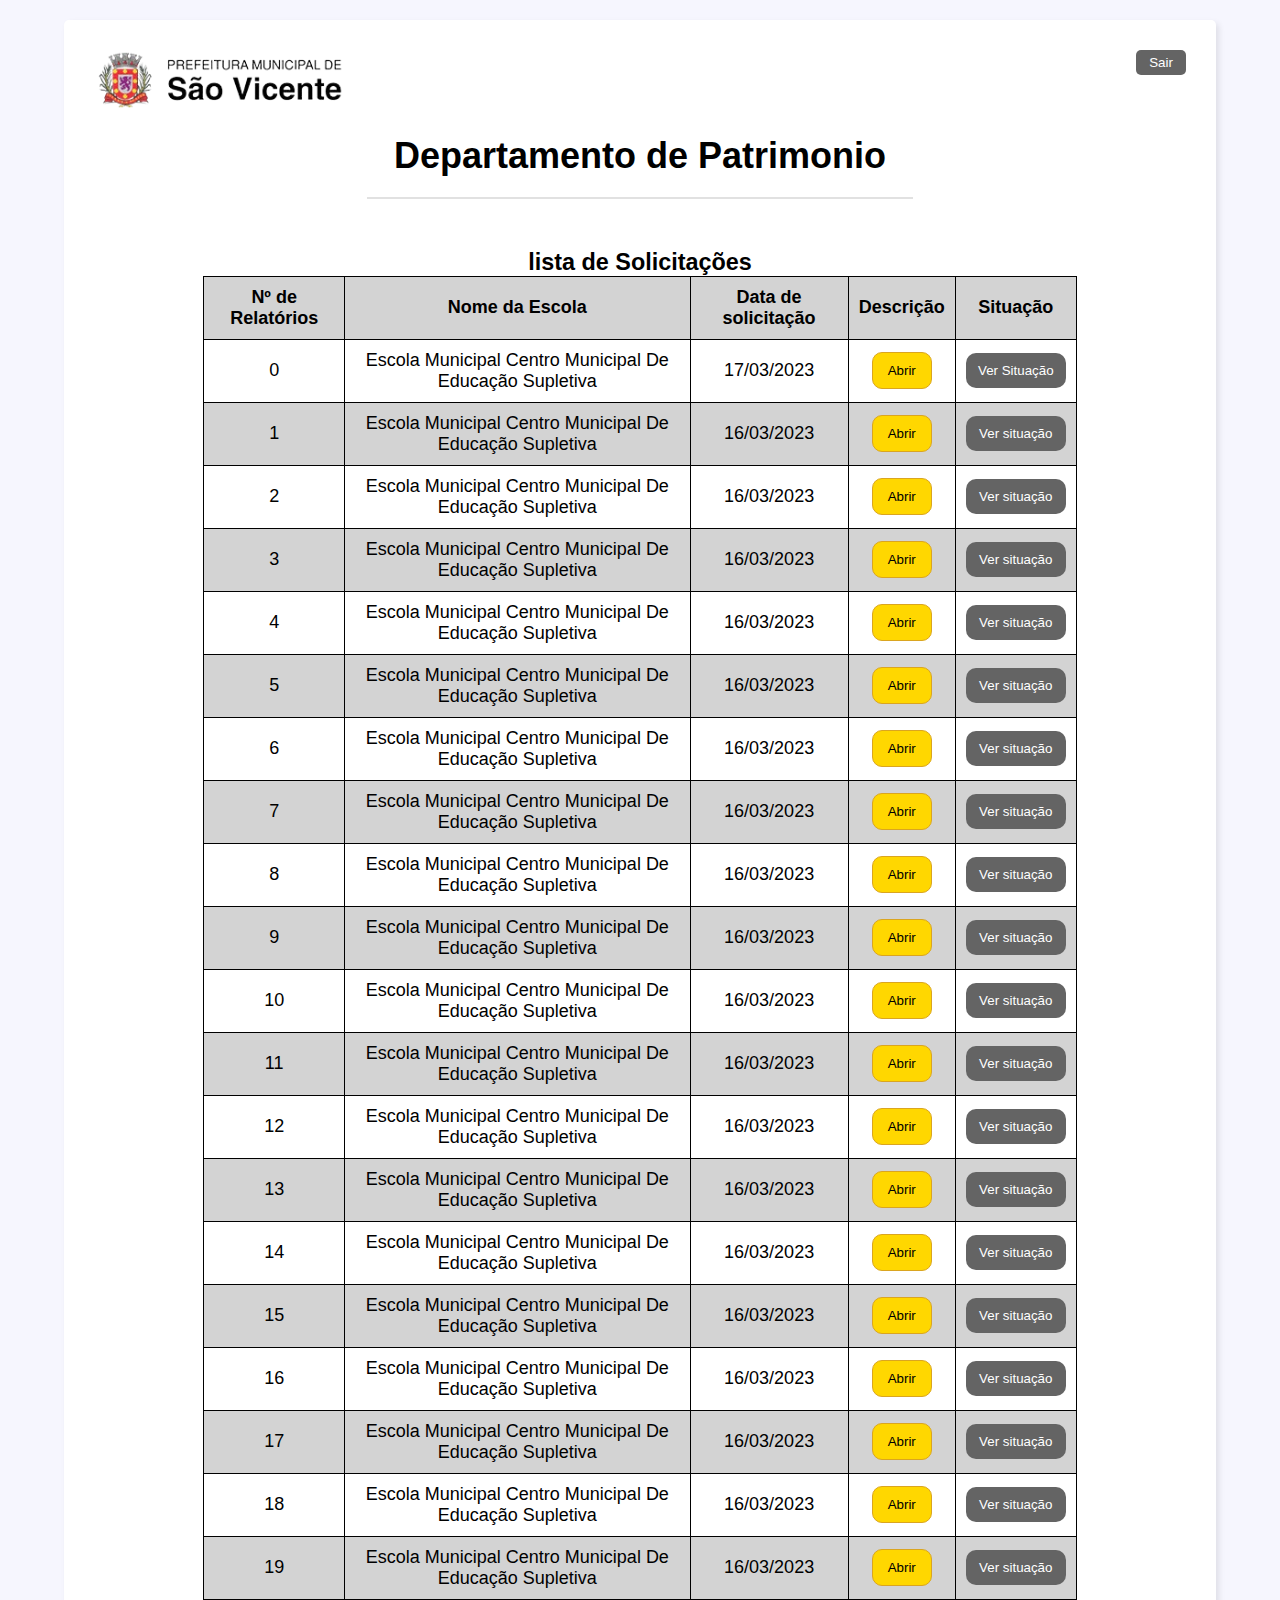
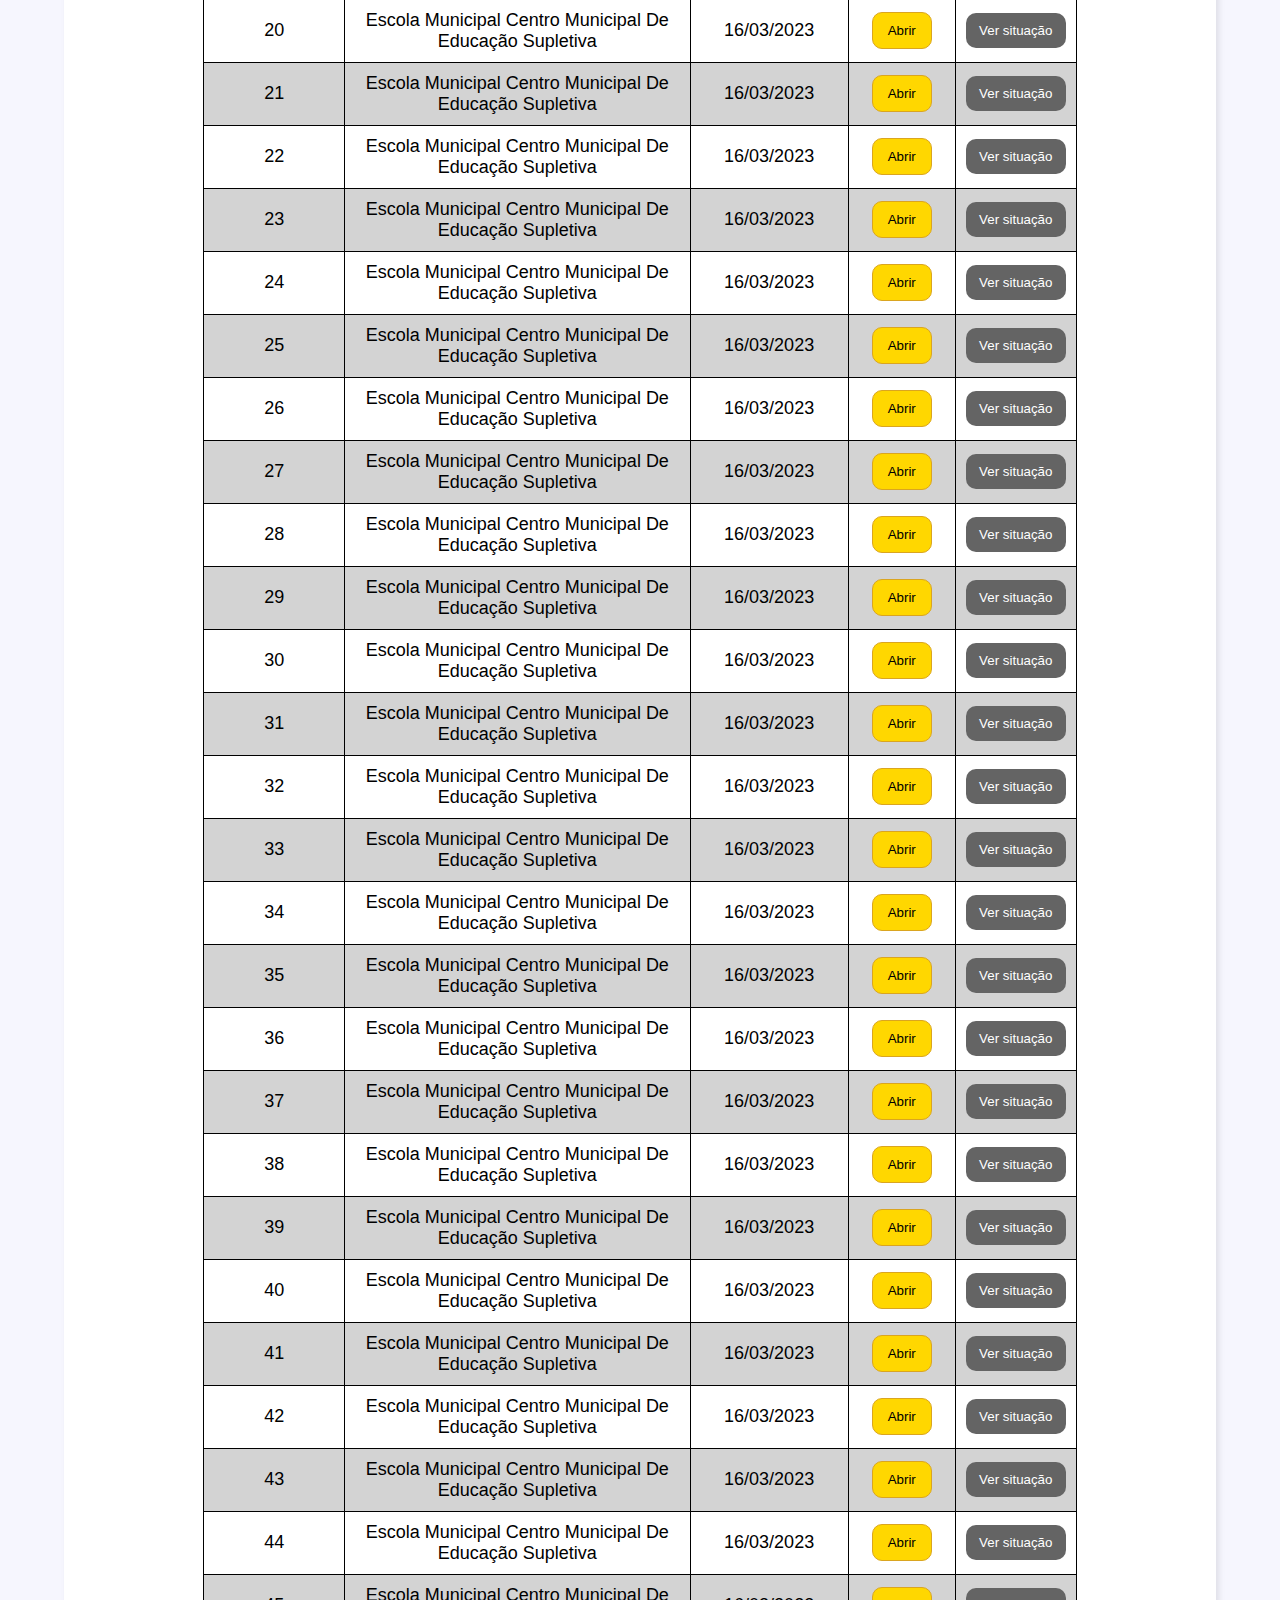
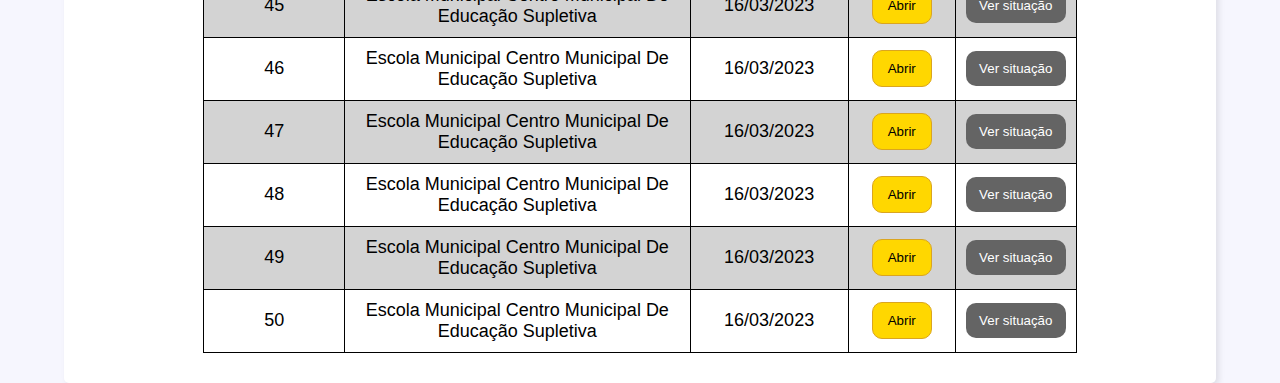
==== dPatrimonio.html @ 1c572829 "Add files via upload" ====
<!DOCTYPE html>
<html lang="en">
<head>
    <meta charset="UTF-8">
    <meta http-equiv="X-UA-Compatible" content="IE=edge">
    <meta name="viewport" content="width=device-width, initial-scale=1.0">
    <title>Departamento de Patrimonio</title>
    <link rel="shortcut icon" href="pastas/imagens/favicon.png" type="image/x-icon">
    <link rel="stylesheet" href="pastas/css/patrimonio.css">
</head>
<body>
    <main>
        <img src="pastas/imagens/logo.png" alt="Logo da Prefeitura de São vicente">
        <button id="sair">Sair</button>
        <h1>Departamento de Patrimonio</h1>
        <hr>
        <div id="container">
            <table border="1">
                <colgroup>
                    <col class="numeracao">
                    <col class="nomeEscola">
                    <col class="data">
                    <col class="descricao">
                    <col class="situacao">
                </colgroup>
                <caption>
                    lista de Solicitações
                </caption>
                <thead>
                    <tr>
                        <th  scope="col">Nº de Relatórios </th>
                        <th  scope="col">Nome da Escola</th>
                        <th  scope="col">Data de solicitação</th>
                        <th  scope="col">Descrição</th>
                        <th  scope="col">Situação</th>
                    </tr>
                </thead>
                <tbody id="tabela">
                    <tr>
                        <td>0</td>
                        <td>Escola Municipal Centro Municipal De Educação Supletiva</td>
                        <td>17/03/2023</td>
                        <td><button>Abrir</button></td>
                        <td><button id="situacao">Ver Situação</button></td>
                    </tr>
                </tbody>
            </table>
        </div>
        
    </main>
    <script src="pastas/javascript/patrimonio.js"></script>
</body>
</html>
---- pastas/css/patrimonio.css ----
@charset "UTF-8";

*{
    padding: 0px;
    margin: 0px;
    box-sizing: border-box;
}

body{
    background-color: hsl(240, 75%, 98%);
    font-family: Arial, Helvetica, sans-serif;
    font-size: 18px;

}
/* Main */
main{
    display: block;
    margin: auto;
    margin-top: 20px;
    background-color: white;
    padding: 30px;
    max-width: 90%;
    box-shadow: 3px 3px 6px rgba(0, 0, 0, 0.096);
    border-radius: 5px;
    height: auto;
}

main h1{
    text-align: center;
    margin: 20px 0px;
}

main hr{
    display: block;
    margin: auto;
    width: 50%;
    background-color: hsla(0, 0%, 0%, 0.116);
    border: none;
    height: 2px;
}
main img{
    width: 250px;
}

main #sair{
    float: right;
    width: 50px;
    background-color:rgb(100, 100, 100);
    color: white;
    padding: 5px;
    border: none;
    border-radius: 5px;
    cursor: pointer;
}

main #sair:hover{
    background-color:rgb(36, 36, 36);
}
/* Tabela */


body{
    font-family: Arial, Helvetica, sans-serif;
}
div#container{
    overflow-x: auto;
}
table{
    margin: auto;
    margin-top: 50px;
    border-collapse: collapse;
    width: 80%;
    text-align: center;
}
caption{
    
    font-size: 1.3em;
    font-weight: bold;
}
td, th{
    border: 1px solid black;
    padding: 10px;
}
thead,tbody  tr:nth-child(even){
    background-color: lightgray;
}

td button{
    cursor: pointer;
    padding: 10px;
    width: 60px;
    border: 1px solid goldenrod;
    background-color: gold;
    border-radius: 10px;
}
#situacao{
    background-color:rgb(100, 100, 100);
    width: 100px;
    color: white;
    border: none;
}
#situacao:hover{
    background-color: black;
}

td button:hover{
    background-color:  goldenrod;
}
/* Media Query */
@media screen   and (max-width:1000px){
    table{
        width: 700px;
    }
}
@media screen and (max-width:700px){

    main img{
        width: 200px;
    }
}
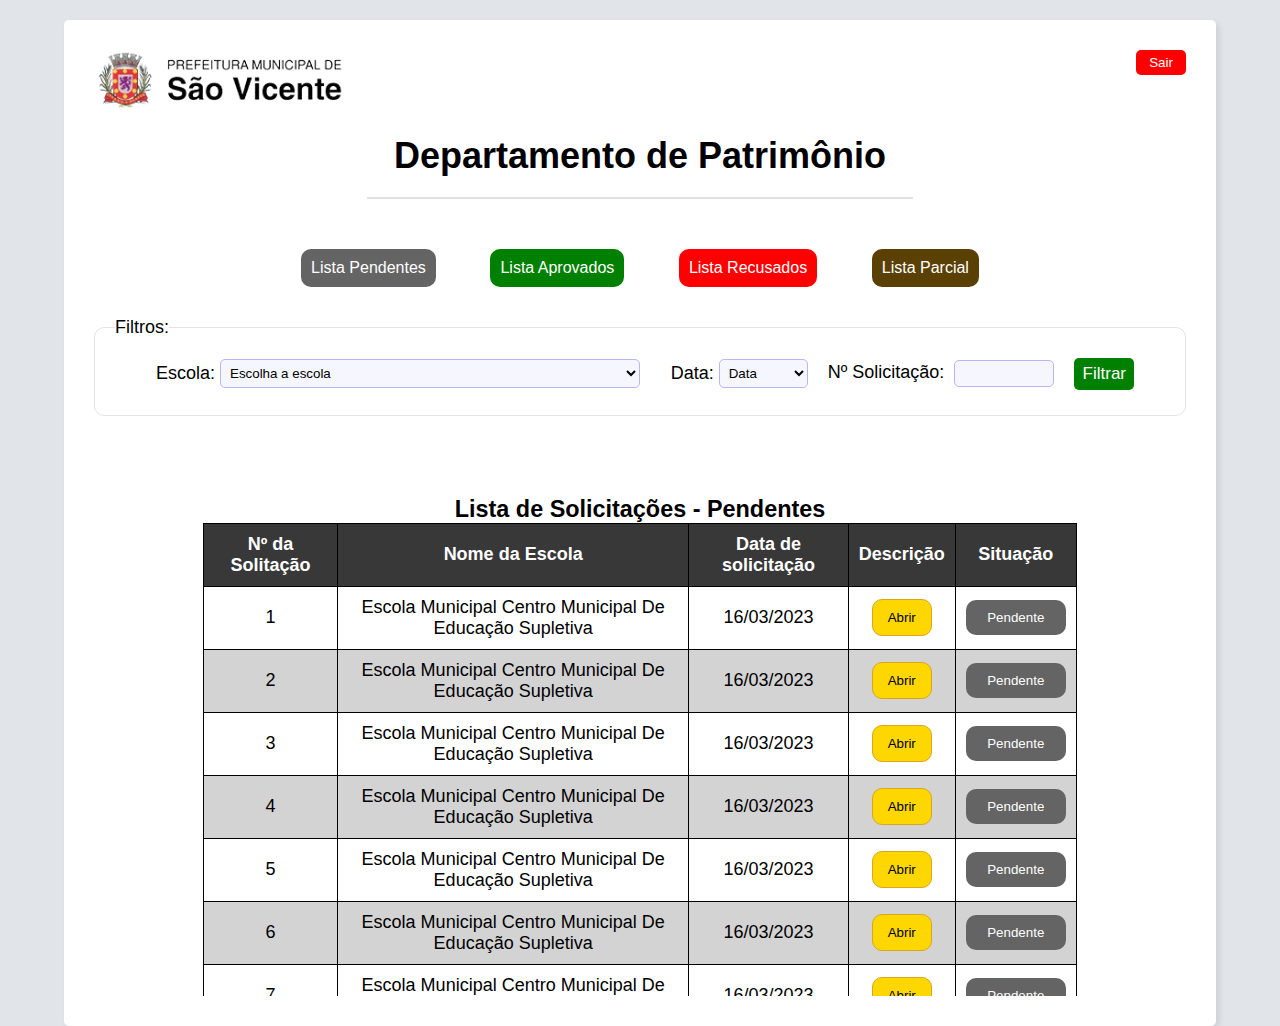
==== commit 23638624: "Add files via upload" ====
--- a/dPatrimonio.html
+++ b/dPatrimonio.html
@@ -1,10 +1,10 @@
 <!DOCTYPE html>
-<html lang="en">
+<html lang="pt-br">
 <head>
     <meta charset="UTF-8">
     <meta http-equiv="X-UA-Compatible" content="IE=edge">
     <meta name="viewport" content="width=device-width, initial-scale=1.0">
-    <title>Departamento de Patrimonio</title>
+    <title>Departamento de Patrimônio</title>
     <link rel="shortcut icon" href="pastas/imagens/favicon.png" type="image/x-icon">
     <link rel="stylesheet" href="pastas/css/patrimonio.css">
 </head>
@@ -12,9 +12,108 @@
     <main>
         <img src="pastas/imagens/logo.png" alt="Logo da Prefeitura de São vicente">
         <button id="sair">Sair</button>
-        <h1>Departamento de Patrimonio</h1>
+        <h1>Departamento de Patrimônio</h1>
         <hr>
+        <nav>
+            <ul>
+                <li><button onclick="Pendentes()">Lista Pendentes</button></li>
+                <li><button style="background-color: green;" onclick="Aprovado()">Lista Aprovados</button></li>
+                <li><button style="background-color: red;" onclick="Recusado()">Lista Recusados</button></li>
+                <li><button style="background-color: rgb(90, 65, 3);" onclick="Parcial()">Lista Parcial</button></li>
+            </ul>
+        </nav>
+        <fieldset>
+            <legend>Filtros:</legend>
+        <form class="filtro">
+            <div>
+                <label for="escola">Escola: </label>
+                <select name="escola" id="escola">
+                    <option style="display:none">Escolha a escola</option>
+                    <option value="antoniopacifico">EMEF “ANTONIO PACÍFICO” <br/> Rua: Anadir D. Carvalho, nº 438 – Jóquei Clube</option>
+                    <option value="armindoramos">EMEF “ARMINDO RAMOS” Rua Sergipe, nº 131 – Samaritá</option>
+                    <option value="augustodesainthilaire">EMEF “AUGUSTO DE SAINT' HILAIRE” Av. Martins Fontes, nº 1000 – Catiapoã</option>
+                    <option value="caicayrtonsennadasilva">EMEF “CAIC – AYRTON SENNA DA SILVA” Rua Maria Rita Brito Lopes, s/n – Humaitá</option>
+                    <option value="carolina dantas">EMEF “CAROLINA DANTAS” Rua Aurélio Ponna, nº 26 – Catiapoã</option>
+                    <option value="cejacon">CEJACON “CENTRO M. DE EDUCAÇÃO SUPLETIVA – ÁREA CONTINENTAL” Av. Quarentenário n°1001 - Jardim Quarentenario</option>
+                    <option value="cejain">CEJAIN “CENTRO MUNICIPAL DE EDUCAÇÃO SUPLETIVA – ÁREA INSULAR” Av. Capitão Mor Aguiar, 798 - Centro - São Vicente</option>
+                    <option value="mariocovasjunior">EMEF “DR. MARIO COVAS JUNIOR” Rua Senador Nilo de S. Coelho, s/nº - Parque das Bandeiras</option>
+                    <option value="professorconstante">EMEF “PROFESSOR CONSTANTE LUCIANO C. HOULMOUT” Av. Antônio Emmerick, nº 504 – Vila Valença</option>
+                    <option value="franciscomartins">EMEF “FRANCISCO MARTINS DOS SANTOS” Rua Dr. Donald Alexandre Kelman, nº 255 – Jardim Rio Branco</option>
+                    <option value="lionsclube">EMEF “LIONS CLUBE” Rua Costa Rego, nº 533 – Vila São Jorge</option>
+                    <option value="matteobei1">EMEF “MATTEO BEI” Rua Carijós, nº 505 – Parque São Vicente</option>
+                    <option value="numaa">EMEF “NUMAA – ANA LUCIA ALMEIDA DE OLIVEIRA” Av. João Francisco Bensdorp, nº 201 – Cidade Náutica</option>
+                    <option value="pastorjoaquim">EMEF “PASTOR JOAQUIM RODRIGUES DA SILVA” Rua João Francisco Bensdorp, nº 301 – Cidade Náutica</option>
+                    <option value="prefeitoantonio">EMEF “PREFEITO ANTONIO FERNANDO DOS REIS” Rua Juiz de Fora, nº 90 – Jardim Independência</option>
+                    <option value="prefeitojorge">EMEF “PREFEITO JORGE BIERRENBACH SENRA” Rua Luiz Ferreira Morgado, nº 1783 – Jardim Rio Branco</option>
+                    <option value="prefeitoluiz">EMEF “PREFEITO LUIZ BENEDITINO FERREIRA” Rua Dr. Polydoro de Oliveira Bittencourt, nº 333 – Vila Margarida</option>
+                    <option value="professorjacob">EMEF “PROFESSOR JACOB ANDRADE CÂMARA” Rua Stelio Machado Loureiro, nº 1071 – Vila Fátima</option>
+                    <option value="professorlucio">EMEF “PROFESSOR LÚCIO MARTINS RODRIGUES” Rua Odair Miller A. Marques, nº 434 – Vila Margarida</option>
+                    <option value="professorluiz">EMEF “PROFESSOR LUIZ PINHO DE CARVALHO FILHO” Rua Dr. José Singer, nº 369 – Humaitá</option>
+                    <option value="professoroctavio">EMEF “PROFESSOR OCTÁVIO DE CÉSARE” Rua Tenente Durval do Amaral, nº 183 – Catiapoã</option>
+                    <option value="professorrenan">EMEF “PROFESSOR RENAN ALVES LEITE” Rua Alcides de Araújo, nº 1030 – Jardim Paraíso</option>
+                    <option value="professoralaura">EMEF “PROFESSORA LAURA FILGUEIRAS” Rua Marechal Euclides Z. da Costa, nº 75 – Vila Matteo Bei</option>
+                    <option value="profleonor">EMEF “PROF. LEONOR GUIMARÃES ALVES STOFFEL” Rua Oeiras, s/nº - Samaritá</option>
+                    <option value="raqueldecastro">EMEF “RAQUEL DE CASTRO FERREIRA” Av. Newton Prado, nº 503 – Parque Bitaru</option>
+                    <option value="raulrocha">EMEF “RAUL ROCHA DO AMARAL” Av. Belo Horizonte, nº 273 – Vila Ponte Nova</option>
+                    <option value="republicadeportugal">EMEF “REPÚBLICA DE PORTUGAL” Praça 23 de Maio, nº 265 – Parque Bitaru</option>
+                    <option value="uniaocivica">EMEF “UNIÃO CÍVICA FEMININA” Praça Rui Barbosa, s/nº - Parque São Vicente</option>
+                    <option value="veralucia">EMEF “VERA LUCIA MACHADO MASSIS” Av. João Francisco Bensdorp, nº 1386 – Cidade Náutica</option>  
+                    <option value="adilza">EMEI “ADILZA DE OLIVEIRA ROSA SOBRAL” Praça 31 de Março, s/nº - Pompeba</option>
+                    <option value="anuar">EMEI “ANUAR FRAHYA” Rua José Adriano Marrey Júnior, s/nº - Cidade Náutica</option>
+                    <option value="carloscaldeira">EMEI “CARLOS CALDEIRA” Praça Armindo Ramos, s/nº - Samaritá</option>
+                    <option value="cidadedenaha">EMEI “CIDADE DE NAHA” Rua General Etchegoyen, nº 25 – Catiapoã</option>
+                    <option value="clementeferreira">EMEI “CLEMENTE FERREIRA” Largo Clemente Ferreira, s/nº, Vila Cascatinha</option>
+                    <option value="dompedroi">EMEI “DOM PEDRO I” Praça D. Pedro I, s/nº - Parque São Vicente</option>
+                    <option value="edmundo">EMEI “EDMUNDO CAPELLARI” Praça Vitória, s/nº - Jardim Independência</option>
+                    <option value="joseborges">EMEI “JOSÉ BORGES FERNANDES” Rua Senador Salgado Filho, s/nº - Jóquei Clube</option>
+                    <option value="kelma">EMEI “KELMA MARIA TOFFETTI GONÇALVES” R. Maria Rita de Souza Brito Lopes Pontes, s/nº - Humaitá</option>
+                    <option value="mariaguilhermina">EMEI “MARIA GUILHERMINA MACHADO – MIMI MACHADO” Rua Américo Martins dos Santos, s/nº - Jardim Paraíso</option>
+                    <option value="matteobei2">EMEI “MATTEO BEI” Rua Frei Gaspar, nº 2236 – Parque São Vicente</option>
+                    <option value="monteirolobato">EMEI “MONTEIRO LOBATO” Rua Rio Largo, s/nº - Jardim Nosso Lar</option>
+                    <option value="nossasenhora">EMEI “NOSSA SENHORA DA ESPERANÇA” Rua Salvador, 30 - Vila Ponte Nova</option>
+                    <option value="padrejose">EMEI “PADRE JOSÉ DE ANCHIETA” Praça Dário Aredes, s/nº - Parque das Bandeiras</option>
+                    <option value="professoramaria">EMEI “PROFESSORA MARIA ELIZABETH RAMOS DA SILVA” Rua Um, nº 135 – Samaritá</option>
+                    <option value="provinciadeokinawa">EMEI “PROVÍNCIA DE OKINAWA” Cidade de Cubatão s/nº - Vila Margarida</option>
+                    <option value="provinciadeokinawaii">EMEI “PROVÍNCIA DE OKINAWA II” Rua Caimoré, 804 - Vila Margarida</option>
+                    <option value="vilajoquei">EMEI “VILA JÓQUEI” Rua Fernando Ferrari s/nº - Jóquei Clube</option>
+                    <option value="albertosantos">EMEIEF “ALBERTO SANTOS DUMONT” Rua Eduardo Cação s/nº - Jardim Rio Branco</option>
+                    <option value="duquedecaxias">EMEIEF “DUQUE DE CAXIAS” Praça Napoleão Laureano s/nº - Jardim Guassu</option>
+                    <option value="ercília">EMEIEF “ERCÍLIA NOGUEIRA COBRA” Rua Vale do Pó, nº 400 – Vila Margarida</option>
+                    <option value="eulina">EMEIEF “EULINA TRINDADE” Rua Olga Marques s/nº - Vila Matteo Bei</option>
+                    <option value="manoelnascimento">EMEIEF “MANOEL NASCIMENTO JÚNIOR” Rua Roberto Koch, nº 300 – Jóquei Clube</option>
+                    <option value="mariadelourdes">EMEIEF “MARIA DE LOURDES BATISTA” Rua Caramuru, nº 623 – Parque São Vicente</option>
+                    <option value="mauroaparecido">EMEIEF “MAURO APARECIDO DE GODOY” Praça Grande Oriente do Brasil, nº 03 – Pompeba</option>
+                    <option value="niltonribeiro">EMEIEF “NILTON RIBEIRO” Rua José Júlio da Silva s/nº - Japuí</option>
+                    <option value="prefeitojonas">EMEIEF “PREFEITO JONAS RODRIGUES” Rua Alexandre Sendim, nº 304 – Parque Bitaru</option>
+                    <option value="prefeitosebastiao">EMEIEF “PREFEITO SEBASTIÃO RIBEIRO DA SILVA” Rua Quirino Mário Biasoli, nº 90 – Cidade Náutica</option>
+                    <option value="professorgilson">EMEIEF “PROFESSOR GILSON KOOL MONTEIRO” Rua Rivaldo de Lima Ferreira s/nº - Vila Mathias</option>
+                    <option value="prefeitojose">EMEIEF “PREFEITO JOSÉ MEIRELLES” Rua Tupã, nº 345 – Quarentenário</option>
+                    <option value="reginacelia">EMEIEF “REGINA CÉLIA DOS SANTOS” Visconde de Tamandaré, 385 – Centro</option>
+                    <option value="saulotarso">EMEIEF “SAULO TARSO MARQUES DE MELLO” Rua José Viegas, 20 – Parque Continental</option>
+                    <option value="vilaema">EMEIEF “VILA EMA” Rua Dr. Marcelo Ribeiro Nogueira s/nº - Vila Ema</option>
+                  </select>
+            </div>
+
+              <div>
+                  <label for="data">Data:</label>
+                  <select name="escola" id="escola">
+                    <option style="display:none">Data</option>
+                    <option value="escola">Primeiros</option>
+                    <option value="escola">Últimos</option>
+                  </select>
+                  
+                  <div>
+                      <label for="sol">Nº Solicitação:</label>
+                      <input type="number" name="sol" id="sol">
+                    </div>
+                    <input type="submit" value="Filtrar">
+                  
+              </div>
+            </form>
+        </fieldset>
+        
         <div id="container">
+            
             <table border="1">
                 <colgroup>
                     <col class="numeracao">
@@ -24,11 +123,11 @@
                     <col class="situacao">
                 </colgroup>
                 <caption>
-                    lista de Solicitações
+                    Lista de Solicitações <span id="sit">- Pendentes</span>
                 </caption>
                 <thead>
                     <tr>
-                        <th  scope="col">Nº de Relatórios </th>
+                        <th  scope="col">Nº da Solitação </th>
                         <th  scope="col">Nome da Escola</th>
                         <th  scope="col">Data de solicitação</th>
                         <th  scope="col">Descrição</th>
@@ -36,18 +135,12 @@
                     </tr>
                 </thead>
                 <tbody id="tabela">
-                    <tr>
-                        <td>0</td>
-                        <td>Escola Municipal Centro Municipal De Educação Supletiva</td>
-                        <td>17/03/2023</td>
-                        <td><button>Abrir</button></td>
-                        <td><button id="situacao">Ver Situação</button></td>
-                    </tr>
                 </tbody>
             </table>
         </div>
         
     </main>
+    <script type="text/javascript" src="http://code.jquery.com/jquery-1.10.1.min.js"></script>
     <script src="pastas/javascript/patrimonio.js"></script>
 </body>
 </html>--- a/pastas/css/patrimonio.css
+++ b/pastas/css/patrimonio.css
@@ -1,4 +1,5 @@
 @charset "UTF-8";
+@import "coresGlobais.css";
 
 *{
     padding: 0px;
@@ -7,7 +8,7 @@
 }
 
 body{
-    background-color: hsl(240, 75%, 98%);
+    background-color: var(--body);
     font-family: Arial, Helvetica, sans-serif;
     font-size: 18px;
 
@@ -45,7 +46,7 @@
 main #sair{
     float: right;
     width: 50px;
-    background-color:rgb(100, 100, 100);
+    background-color: var(--buttonSair);
     color: white;
     padding: 5px;
     border: none;
@@ -56,14 +57,112 @@
 main #sair:hover{
     background-color:rgb(36, 36, 36);
 }
+
+/* Nav */
+
+nav{
+    margin-top: 30px;
+    display: flex;
+    width: 100%;
+    justify-content: center;
+}
+
+nav ul{
+    display: flex;
+    justify-content: center;
+    list-style: none;
+    width: 100%;
+}
+ul li{
+    margin-right: 5%;
+    margin-top: 20px;
+}
+ul li:last-child{
+    margin-right: 0px;
+}
+ul button{
+    cursor: pointer;
+    padding: 10px;
+    width: auto;
+    border: none;
+    background-color:rgb(100, 100, 100);
+    border-radius: 10px;
+    font-size: 16px;
+    color: white;
+}
+ul button:hover{
+    opacity: 0.8;;
+}
+/* Filtros */
+fieldset{
+    margin-top: 30px;
+    border: 1px solid rgba(0, 0, 0, 0.11);
+    padding: 0px 20px ;
+    padding-bottom: 25px;
+    border-radius: 10px;
+    width: auto;
+}
+
+.filtro, .filtro > div{
+    width: 100%;
+    display: flex;
+    align-items: center;
+    justify-content: center;
+    margin-top: 10px;
+}
+.filtro  div{
+    width: auto;
+}
+
+
+.filtro div:nth-child(1){
+    justify-content: flex-end;
+    width: 100%;
+    
+}
+
+.filtro div:nth-child(2){
+    justify-content: flex-start;
+    width: 60%;
+    margin-left: 20px;
+}
+.filtro div:nth-child(1) select, .filtro div:nth-child(2) select,  .filtro div:nth-child(2) input[type="number"]{
+    background-color:var(--inputSelct);
+    border: 1px solid  var(--borderInpSelc);
+    border-radius: 5px;
+    padding: 5px;
+    margin-right: 20px;
+}
+.filtro div:nth-child(1) select:nth-child(2){
+    width: 80%;
+    margin-right: 0px;
+}
+.filtro div:nth-child(2) input[type="number"]{
+    width: 100px;
+}
+.filtro label{
+    margin-right: 5px;
+}
+
+.filtro input[type="submit"]{
+    cursor: pointer;
+    padding:6px;
+    width: 60px;
+    border: none;
+    background-color:green;
+    color: white;
+    border-radius: 5px;
+    font-size: 17px;
+    
+}
 /* Tabela */
 
-
-body{
-    font-family: Arial, Helvetica, sans-serif;
-}
 div#container{
+    margin-top: 30px;
+    height: 550px;
     overflow-x: auto;
+    overflow-y: auto;
+
 }
 table{
     margin: auto;
@@ -83,6 +182,12 @@
 }
 thead,tbody  tr:nth-child(even){
     background-color: lightgray;
+}
+thead > tr > th{
+    position: sticky;
+    top: -1px;
+    color: white;
+    background-color: #383838;
 }
 
 td button{
@@ -98,15 +203,20 @@
     width: 100px;
     color: white;
     border: none;
-}
-#situacao:hover{
-    background-color: black;
-}
-
+    cursor: initial;
+}
 td button:hover{
     background-color:  goldenrod;
 }
 /* Media Query */
+
+@media screen and (max-width:1500px){
+    .filtro div:nth-child(2){
+        width: 100%;
+        margin-left: 0px;
+        justify-content: center;
+    }
+}
 @media screen   and (max-width:1000px){
     table{
         width: 700px;
@@ -117,4 +227,82 @@
     main img{
         width: 200px;
     }
-}+}
+
+/* Media Query */
+@media screen and (max-width:1150px){
+    .filtro{
+        flex-direction: column;
+    }
+    .filtro div:nth-child(2){
+        justify-content: flex-start;
+    }
+    h1{
+        font-size: 33px;
+    }
+    main img{
+        width: 200px;
+    }
+    .filtro div:nth-child(1) {
+        justify-content: flex-start;
+        
+    }
+}
+
+@media screen   and (max-width:1000px){
+    table{
+        width: 700px;
+    }
+}
+
+
+@media screen and (max-width:780px){
+
+    ul button{
+        font-size: 15px;        
+    }
+    h1{
+        font-size: 30px;
+    }
+}
+@media screen and (max-width:650px){
+    h1{
+        font-size: 25px;
+    }
+    
+.filtro div:nth-child(2){
+   flex-wrap: wrap;
+}
+.filtro  div:nth-child(2) input[type="submit"]{
+    display: block;
+    margin: auto;
+    margin-top: 10px;
+}
+}
+@media screen and (max-width:570px){
+    .filtro div:nth-child(2) select{
+        width: 82%;
+        margin-right: 0px;
+    }
+    .filtro div:nth-child(2) input[type="number"]{
+        width: 53%;
+        margin-right: 0px;
+    }
+
+    .filtro div:nth-child(2) input[type="submit"]{
+        margin-top: 20px;
+    }
+    .filtro  div:nth-child(3){
+        margin-top: 20px;
+    }
+    .filtro div:nth-child(2){
+        padding-left: 1%;
+    }
+    nav ul{
+        flex-wrap: wrap;
+    }
+    nav li{
+        margin-top: 20px;
+    }
+}
+    
